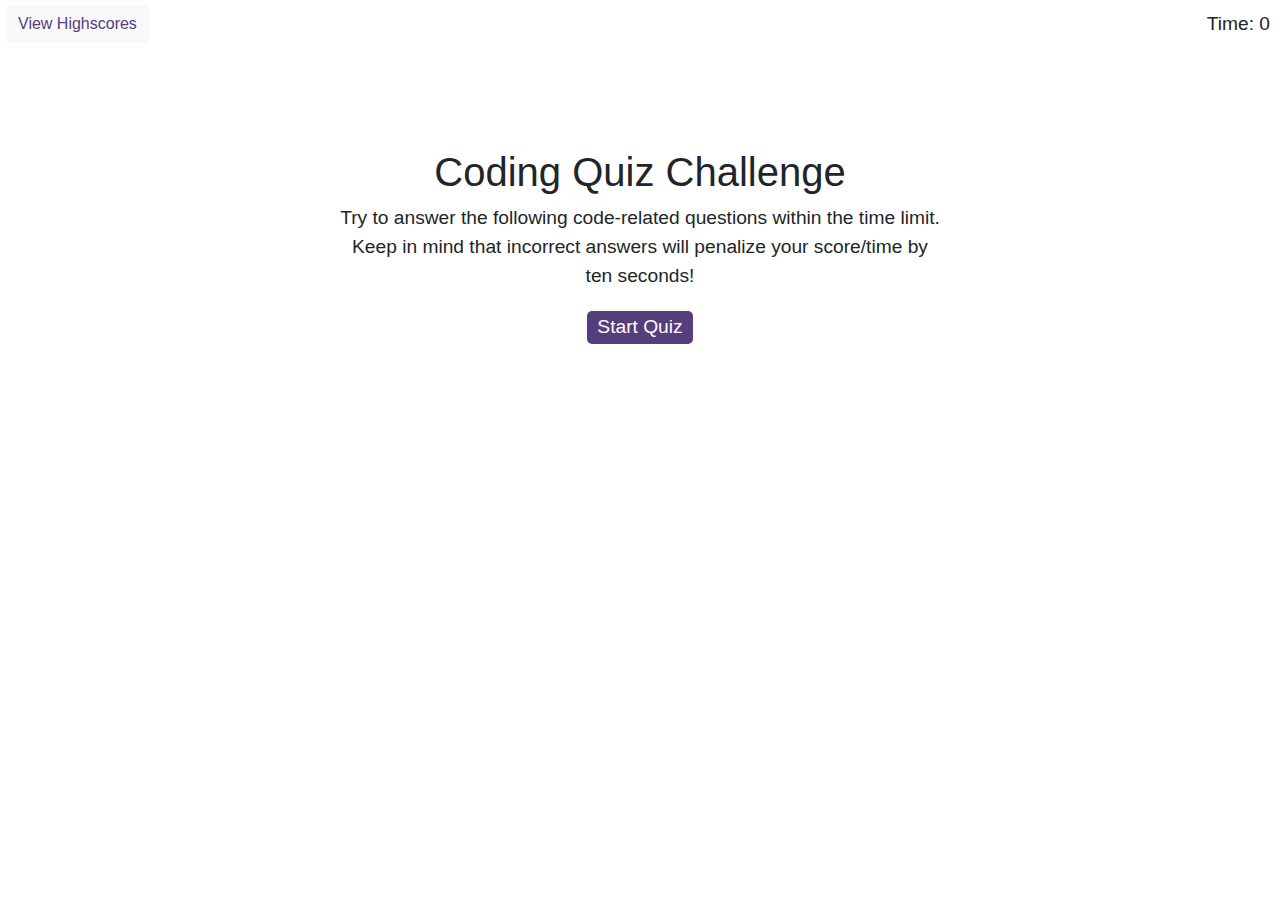
==== index.html @ 288f46ed "First changes" ====
<!DOCTYPE html>
<html lang="en">
  <head>
    <meta charset="UTF-8" />
    <meta name="viewport" content="width=device-width, initial-scale=1.0" />
    <meta http-equiv="X-UA-Compatible" content="ie=edge" />
    <title>Coding Quiz</title>
    <link rel="stylesheet" href="https://stackpath.bootstrapcdn.com/bootstrap/4.5.2/css/bootstrap.min.css" integrity="sha384-JcKb8q3iqJ61gNV9KGb8thSsNjpSL0n8PARn9HuZOnIxN0hoP+VmmDGMN5t9UJ0Z" crossorigin="anonymous">
    <link rel="stylesheet" href="./assets/css/styles.css" />
  </head>

  <body> 
    <button type="button" class="btn btn-light"><a href="highscores.html">View Highscores</a></button>
        <div class="timer">Time: <span id="time">0</span></div>

    <div class="wrapper">
      <div id="start-screen" class="start">
        <h1>Coding Quiz Challenge</h1>
        <p>
          Try to answer the following code-related questions within the time
          limit. Keep in mind that incorrect answers will penalize your
          score/time by ten seconds!
        </p>
        <button id="start">Start Quiz</button>
      </div>

      <div id="questions" class="hide">
        <h2 id="question-title"></h2>
        <div id="choices" class="choices"></div>
      </div>

      <div id="end-screen" class="hide">
        <h2>All done!</h2>
        <p>Your final score is <span id="final-score"></span>.</p>
        <p>
          Enter initials: <input type="text" id="initials" max="3" />
          <button id="submit">Submit</button>
        </p>
      </div>

      <div id="feedback" class="feedback hide"></div>
    </div>

    <script src="./assets/js/questions.js"></script>
    <script src="./assets/js/logic.js"></script>
  </body>
</html>
---- assets/css/styles.css ----
body {
  font-family: Arial;
  font-size: 120%;
}

a {
  color: #563d7c;
  text-decoration: none;
  transition: color 0.1s;
}

a:hover {
  color: #8570a5;
}

button {
  display: inline-block;
  margin: 5px;
  cursor: pointer;
  font-size: 100%;
  background-color: #563d7c;
  border-radius: 5px;
  padding: 2px 10px;
  color: white;
  border: 0;
  transition: background-color 0.1s;
}

button:hover {
  background-color: #8570a5;
}

.choices button {
  display: block;
}

input[type="text"] {
  font-size: 100%;
}

ol {
  padding-left: 0px;
  max-height: 400px;
  overflow: auto;
}

li {
  padding: 5px;
  list-style: decimal inside none;
}

li:nth-child(odd) {
  background-color: #f3edfc;
}

.wrapper {
  margin: 100px auto 0 auto;
  max-width: 600px;
}

.hide {
  display: none;
}

.start {
  text-align: center;
}

.scores {
  position: absolute;
  top: 10px;
  left: 10px;
}

.feedback {
  font-style: italic;
  font-size: 120%;
  margin-top: 20px;
  padding-top: 10px;
  color: gray;
  border-top: 2px solid #ccc;
}

.timer {
  position: absolute;
  top: 10px;
  right: 10px;
}
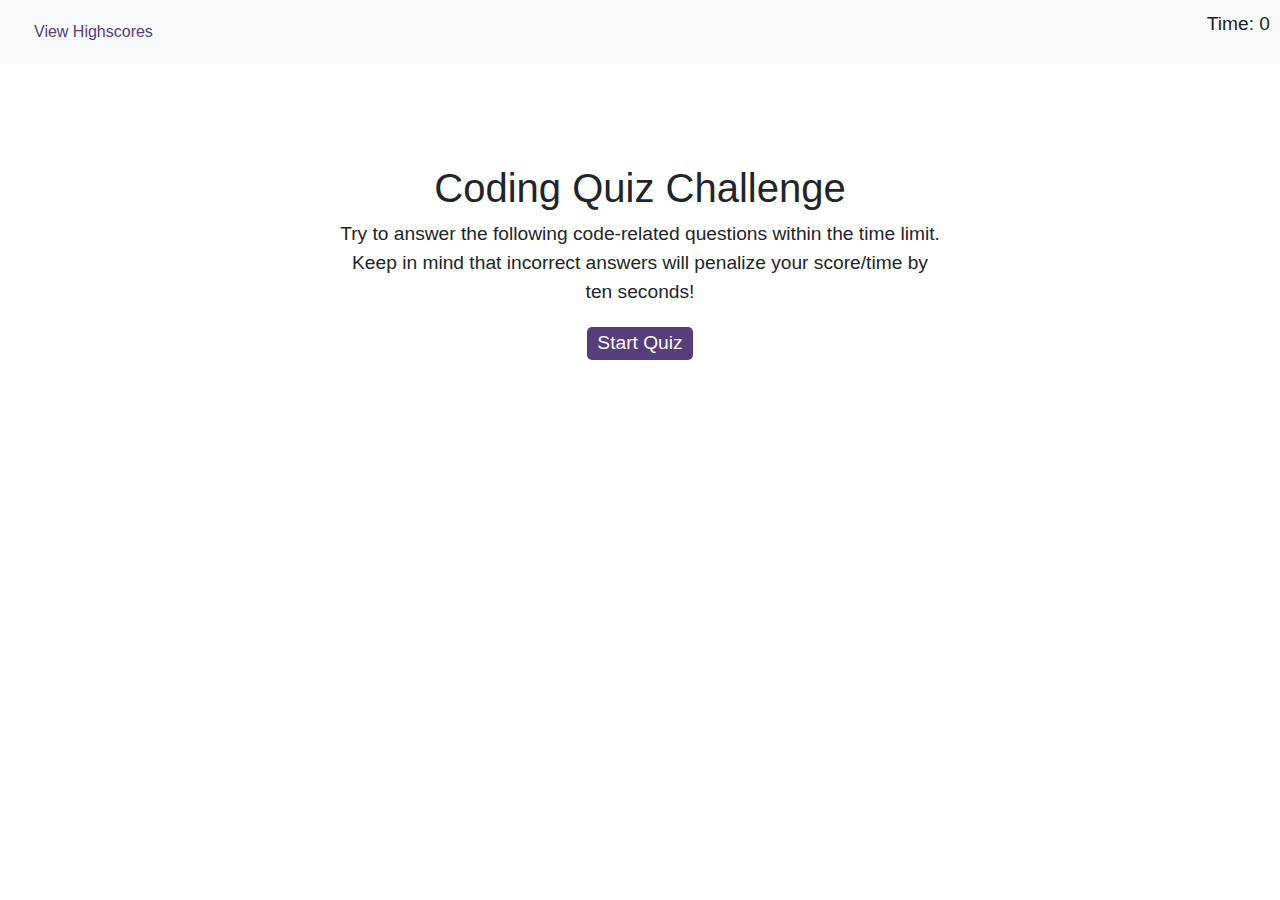
==== commit a3cb9858: "final changes" ====
--- a/index.html
+++ b/index.html
@@ -10,8 +10,12 @@
   </head>
 
   <body> 
-    <button type="button" class="btn btn-light"><a href="highscores.html">View Highscores</a></button>
-        <div class="timer">Time: <span id="time">0</span></div>
+    <nav class="navbar navbar-light bg-light">
+      <button type="button" class="btn btn-light"><a href="highscores.html">View Highscores</a></button>
+    </nav> 
+
+    <div class="timer">Time: <span id="time">0</span></div>
+
 
     <div class="wrapper">
       <div id="start-screen" class="start">
@@ -25,7 +29,7 @@
       </div>
 
       <div id="questions" class="hide">
-        <h2 id="question-title"></h2>
+        <h2 id="question-title" ></h2>
         <div id="choices" class="choices"></div>
       </div>
 
--- a/assets/css/styles.css
+++ b/assets/css/styles.css
@@ -27,7 +27,7 @@
 }
 
 button:hover {
-  background-color: #8570a5;
+  background-color: lightsalmon;
 }
 
 .choices button {
